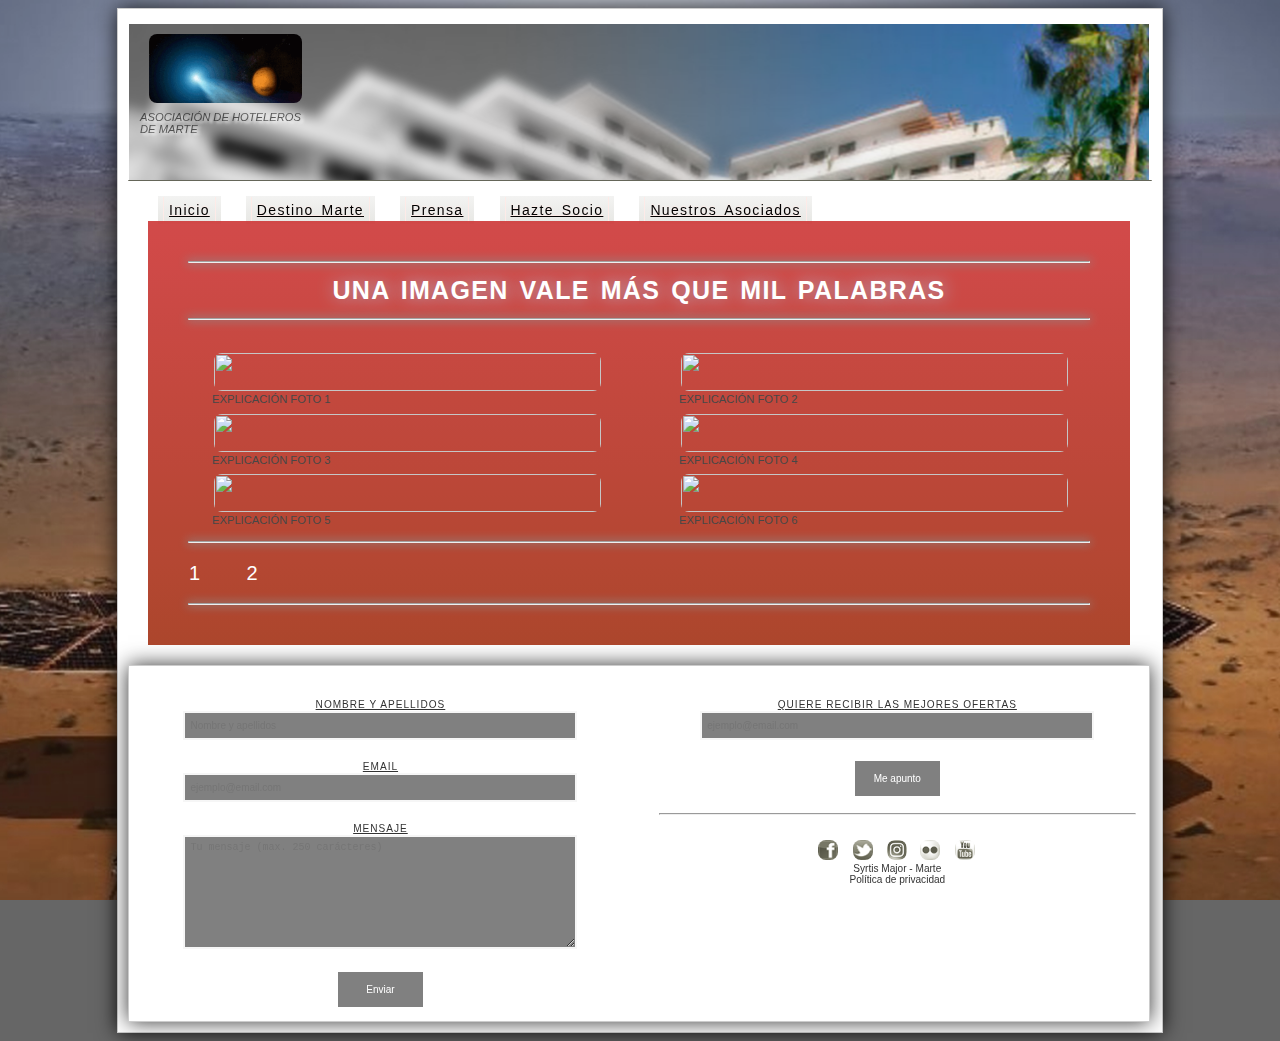
==== destino.html @ 641e2224 "Add files via upload" ====
<!doctype html>
<html lang="es">
<head>
	<meta http-equiv="Content-Type" content="text/html; charset=UTF-8">
	
	<title>ASOCIACIÓN DE HOTELEROS DE MARTE</title>
	<meta name="description" content="Trabajo I - Curso de Desarrollo de Aplicaciones Web Dinámicas - UNED 2019"/>
	
	<link rel="icon" type="image/png" href="images/favicon.ico"/>
	<meta name="viewport" content="width=device-width, initial-scale=1.0">
	
	<link rel="stylesheet" type="text/css" href="estilos.css">
	<meta name="robots" content="noindex,nofollow" />



<!--PARA ROTAR LAS IMÁGENES DE FONDO-->
	<script type="text/javascript" src="./js/jquery-1.6.1.min.js"></script>
	<script type="text/javascript" src="./js/vegas/jquery.vegas.js"></script>
	<link rel="stylesheet" type="text/css" href="./js/vegas/jquery.vegas.css">
	<script type="text/javascript">
	<!--
	$.vegas('slideshow', {
	  backgrounds:[
		{ src:'./images/bg1.jpg', fade:1000 },
		{ src:'./images/bg2.jpg', fade:1000 },
		{ src:'./images/bg4.jpg', fade:1000 },
		{ src:'./images/bg3.jpg', fade:1000 }
	  ]
	})('overlay', {
	  src:'/vegas/overlays/11.png'
	});
	-->
	</script>

	<!--[if lt IE 9]>
	<script src="http://html5shiv.googlecode.com/svn/trunk/html5.js"></script><br>
<![endif]-->

</head>

<body>
<div id="capa_contenedora">

		<header id="cabecera">
				<section id="logo">
					<a href="index.html">
					<img src="images/logo.gif" alt="logo" style="width:30%; height:30%; margin:5px; padding=5px;"/>
					</a>
					<br>
					<em>ASOCIACIÓN DE HOTELEROS</em>
					<br>
					<em>DE MARTE</em>
				</section>
		</header>
		
		<nav id='cssmenu'>
		<ul>
		   <li><a href="index.html">Inicio</a></li>
			<li><a href="destino.html">Destino Marte</a></li>
			<li><a href="prensa.html">Prensa</a></li>
			<li><a href="socio.html">Hazte Socio</a></li>
			<li><a href="asociados.html">Nuestros Asociados</a></li>
		</ul>
		</nav>
		

		 <main id="central">
		 <div id="central" class="container-main">
			<hr>
			<h1>UNA IMAGEN VALE MÁS QUE MIL PALABRAS</h1>
			<hr>
			
			<section class="row">
					<figure class="column"><img src="images/multimedia/photo_00.JPG" style="width:100%; height:100%; margin:2px; padding=2px;"><figcaption>EXPLICACIÓN FOTO 1</figcaption></figure>
					<figure class="column"><img src="images/multimedia/photo_01.JPG" style="width:100%; height:100%; margin:2px; padding=2px;"><figcaption>EXPLICACIÓN FOTO 2</figcaption></figure>
					<figure class="column"><img src="images/multimedia/photo_02.JPG" style="width:100%; height:100%; margin:2px; padding=2px;"><figcaption>EXPLICACIÓN FOTO 3</figcaption></figure>
					<figure class="column"><img src="images/multimedia/photo_03.JPG" style="width:100%; height:100%; margin:2px; padding=2px;"><figcaption>EXPLICACIÓN FOTO 4</figcaption></figure>
					<figure class="column"><img src="images/multimedia/photo_04.JPG" style="width:100%; height:100%; margin:2px; padding=2px;"><figcaption>EXPLICACIÓN FOTO 5</figcaption></figure>
					<figure class="column"><img src="images/multimedia/photo_05.JPG" style="width:100%; height:100%; margin:2px; padding=2px;"><figcaption>EXPLICACIÓN FOTO 6</figcaption></figure>
			
			</section>
			<hr>
			<div class="pagination">
			  <a href="destino.html">1</a>
			  <a href="destino1.html">2</a>
			</div>
			<hr>
		</div>	
     	</main>



		<footer id="pie">
		<div class="flexbox-container">
			<div>
				<form action="#" method="post">
				   <label for="nombre">NOMBRE Y APELLIDOS</label>
				   <input id="nombre" name="nombre" placeholder="Nombre y apellidos" required>
				   <label for="email">EMAIL</label>
				   <input id="email" name="email" type="email" placeholder="ejemplo@email.com" required>
				   <label for="mensaje">MENSAJE</label>
				   <textarea id="mensaje" name="mensaje" placeholder="Tu mensaje (max. 250 carácteres)" maxlength="250" required></textarea>
				   <br>
				   <input id="submit" name="submit" type="submit" value="Enviar">
				</form>
			</div>
			<div>
				<form>
				   <label for="sus">QUIERE RECIBIR LAS MEJORES OFERTAS</label>
				   <input id="email" name="email" type="email" placeholder="ejemplo@email.com" required>
				   <br>
				   <input id="submit" name="submit" type="submit" value="Me apunto">
				</form>
					<br>
					<hr>
					<br>
				
				<section>
					<p>
						<a href="https://www.facebook.com" target="_blank" style="width:20px; height:20px; margin:6px 2px 6px 0px; "><img src="images/facebook.png" width="20" height="20" alt="facebook"></a>
						<a href="https://twitter.com" target="_blank" style="width:20px; height:20px; margin:6px 2px 6px 0px;"><img src="images/twitter.png" width="20" height="20" alt="twitter"></a>
						<a href="https://www.instagram.com" target="_blank" style="width:20px; height:20px; margin:6px 0 6px 0;"><img src="images/instagram.png" width="20" height="20" alt="instagram"></a>
						<a href="https://www.flickr.com" target="_blank" style="width:20px; height:20px; margin:6px 2px 6px 0;"><img src="images/flickr.png" width="20" height="20" alt="flickr"></a>
						<a href="https://www.youtube.com" target="_blank" style="width:20px; height:20px; margin:6px 2px 6px 0;;"><img src="images/youtube.png" width="20" height="20" alt="youtube"></a>
						<br>
						Syrtis Major - Marte
						<br>
						Política de privacidad
					</p>
				</section>
			</div>
			</div>
		</footer>

</div>
</body>
</html>
---- estilos.css ----
/****************PARTE PRIMERA****************//**************ESTILOS FULL PAGE**************//*****************************************//*GESTILOS ENERALES FORMULARIO + IMÁGENES*/img{	border-radius: 8px;}label{    display:block;    margin-top:20px;    letter-spacing:1px;	Text-decoration: underline;}form{    margin:0 auto;    width:100%;}input, textarea {	width:380px;	height:15px;	background:#808080;	border:2px solid #f6f6f6;	padding:5px;	margin:1px;	font-size:10px;	color:#ffffff;}textarea{	height:100px;}#submit{    width:85px;    height:35px;    border:none;    margin-top:20px;    cursor:pointer;}/*************//*PARA HEADER*/#cabecera{	margin-top: 5px;	margin-left: 1px;	width: 99%;	height: 150px;	padding: 3px;	color: #666666;	clear: both;	text-align: left;	background-image:url("images/cabecera.png");}#cabecera #logo{    float: left;	margin: 2px;}#cabecera #logo em{    color: rgba(0,0,0,.6);	text-shadow: 3px 2px 3px rgba(255,255,255,.9);	margin-top: 5px;	margin-left: 3px;	width: 100%;	height: 150px;	padding: 3px;	font-size: 100%;}#cssmenu{  width: 100%;  border-top: 1px solid #656659;  -webkit-border-radius: 3px;  -moz-border-radius: 3px;  border-radius: 1px;}#cssmenu ul, li, a{  margin: 5px;  padding: 5px;  border: 1;  list-style: none;  font-weight: normal;  line-height: 2;  font-size: 14px;  position: relative;}#cssmenu a{  line-height: 0.5;}#cssmenu a:active{  background-color: green;}#cssmenu > ul > li{  background: #f3f3f2;  background: -moz-linear-gradient(#f3f3f2 0%, #e7e7e4 100%);  background: -webkit-gradient(linear, left top, left bottom, color-stop(0%, #f3f3f2), color-stop(100%, #e7e7e4));  background: -webkit-linear-gradient(#f3f3f2 0%, #e7e7e4 100%);  background: linear-gradient(#f3f3f2 0%, #e7e7e4 100%);  float: left;  padding: 0px;  margin-left: 2%}#cssmenu > ul > li:hover{  background: #e84323;  background: -moz-linear-gradient(#e84323 0%, #c33115 100%);  background: -webkit-gradient(linear, left top, left bottom, color-stop(0%, #e84323), color-stop(100%, #c33115));  background: -webkit-linear-gradient(#e84323 0%, #c33115 100%);  background: linear-gradient(#e84323 0%, #c33115 100%);}#cssmenu > ul > li > a{  font-size: 14px;  display: inline;  color: black;  border: 1px solid #fdebe8;  border-top: none;  text-shadow: 0 -1px 1px #fdebe8;}#cssmenu > ul > li > a:hover{  text-decoration: none;}#cssmenu > ul > li > a:active{  background-color: green;}/********************************//*PARA BODY - CONTENEDOR GENERAL*/body{	background-color: #666666;	font-family: Arial, Helvetica, sans-serif;	font-size: 70%;	color: #333333;	opacity: 1;}#capa_contenedora{	margin: auto;	width: 1024px;	padding: 10px;	text-align: CENTER;	background-color: #FFFFFF;	border: 1px #CCCCCC solid;	-moz-box-shadow: 0px 0px 20px rgba(0, 0, 0, 0.8);	-o-box-shadow: 0px 0px 20px rgba(0, 0, 0, 0.8);	-webkit-box-shadow: 0px 0px 20px rgba(0, 0, 0, 0.8);	box-shadow: 0px 0px 20px rgba(0, 0, 0, 0.8);}#central{	padding: 15px;	width: 100%;	height: 100%	clear: both;}#central .container-main{	width: 92%;		margin: 5px;	padding: 20px;	Text-align: justify;	background: #CE3737;	background: -moz-linear-gradient(top, #CE3737 0%, #A43216 100%, #C54A1B 100%);	background: -webkit-linear-gradient(top, #CE3737 0%, #A43216 100%, #C54A1B 100%);	background: linear-gradient(to bottom, #CE3737 0%, #A43216 100%, #C54A1B 100%);	opacity: .9;}#central .container-main h1{	text-shadow:1px 0px 17px rgba(169,175,201,1);	font-weight:bold;	text-transform:uppercase;	color:#fff;	letter-spacing:1pt;	word-spacing:2pt;	font-size:25px;	text-align:center;	font-family:arial, helvetica, sans-serif;	line-height: 15px;}#central .container-main p{	text-indent: 50px;	color:#fff;	letter-spacing:1pt;	word-spacing:2pt;	font-size:25px;	text-align:justify;	font-family:arial, helvetica, sans-serif;	line-height:1;}#central .container-main p::first-letter{	font-size: 150%;	color: inherit;	weight: bold;}#central .container-main hr{	margin: 20px;		border: 1;	height: 0; /* Firefox... */	box-shadow: 0 0 10px 1px grey;	color: white;}/*************//*PARA FOOTER*/#pie{	margin-top: 0px;	width: 99%;	height: 100%;	padding: 3px;	float: none;	clear: both;	font-size: 90%;	background-color: #FFFFFF;	border: 1px #CCCCCC solid;	-moz-box-shadow: 0px 0px 20px rgba(0, 0, 0, 0.8);	-o-box-shadow: 0px 0px 20px rgba(0, 0, 0, 0.8);	-webkit-box-shadow: 0px 0px 20px rgba(0, 0, 0, 0.8);	box-shadow: 0px 0px 20px rgba(0, 0, 0, 0.8);}	#pie p{	margin-top: 9px;	padding: 0px;}#pie a{	text-decoration: none;	color: #999999;}#pie a:hover{	text-decoration: underline;	color: #666666;}.flexbox-container{        display: -ms-flex;        display: -webkit-flex;        display: flex;}.flexbox-container > div{        width: 50%;        padding: 10px;}.flexbox-container > div:first-child{        margin-right: 20px;}/*********************************************************//*ESTILOS ESPECÍFICOS DE OTRAS PÁGINAS MENOS LA PRINCIPAL*//*1) HAZTE SOCIO - FINALMENTE LO HE QUITADO.boton {	width: 150px;	border: 1px solid #EE1C2B;	background-color: #EE1C2B;	-o-border-radius: 10px;	-moz-border-radius: 10px;	-webkit-border-radius: 10px;	border-radius: 10px;	color: #FFFFFF;	padding: 3px;}.boton2 {	border: 1px solid #EE1C2B;	background-color: #EE1C2B;	color: #FFFFFF;	padding: 3px;}*//*2) PARA NOTICIAS*//*EN LA PÁGINA DE NOTICIAS SE MODIFICA EL CONTAINER PRINCIPAL DE MAIN*//*********************************************************************/#central .container-mainnews{	width: 92%;		margin: 5px;	padding: 20px;	Text-align: justify;	background: #e6e6e6;	background: -moz-linear-gradient(top, #e6e6e6 0%, #d9d9d9 100%, #d9d9d9 100%);	background: -webkit-linear-gradient(top, #e6e6e6 0%, #d9d9d9 100%, #d9d9d9 100%);	background: linear-gradient(to bottom, #e6e6e6 0%, #d9d9d9 100%, #d9d9d9 100%);	opacity: .9;}#central .container-mainnews h1{	text-shadow:1px 0px 17px rgba(169,175,201,1);	font-weight:bold;	text-transform:uppercase;	color: red;	letter-spacing:1pt;	word-spacing:2pt;	font-size:25px;	text-align:center;	font-family:arial, helvetica, sans-serif;	line-height: 15px;}#central .container-mainnews p{	text-indent: 50px;	color:black;	letter-spacing:1pt;	word-spacing:2pt;	font-size:25px;	text-align:justify;	font-family:arial, helvetica, sans-serif;	line-height:1;}#central .container-mainnews p::first-letter{	font-size: 150%;	color: inherit;	weight: bold;}#central .container-mainnews hr{	margin: 20px;		border: 1;	height: 0; /* Firefox... */	box-shadow: 0 0 10px 1px grey;	color: white;}.container{	position: relative;	width: 100%;	text-align: center;}.overlay{	position: absolute;	bottom: 0;	left: 0;	right: 0;	background-color: #ddefdc;	overflow: hidden;	width: 0;	height: 100%;	transition: .5s ease;}.container:hover .overlay{	width: 100%;}.text {	white-space: nowrap; 	color: white;	font-size: 1.2em;	position: absolute;	overflow: hidden;	top: 50%;	left: 50%;	transform: translate(-50%, -50%);	-ms-transform: translate(-50%, -50%);}		.container caption, a{	text-indent: 50px;	color:black;	letter-spacing:1pt;	word-spacing:2pt;	font-size:20px;	text-align:justify;	font-family:arial, helvetica, sans-serif;	line-height:1;}/*3) PARA PÁGINA DESTINO - FOTOS FLEXBOX Y PAGINACIÓN*//*****************************************************/.row{	display: flex;	flex-wrap: wrap;	padding: 0 4px;}.column{	flex: 30%;}.pagination{  display: inline-block;}.pagination a{  color: white;  padding: 8px 16px;  text-decoration: none;  transition: background-color .3s;}.pagination a:hover{	background-color: #ddd;	border-radius: 5px;}/*4) PARA PÁGINA ASOCIADOS - FOTOS FLEXBOX + P + A****//*****************************************************/.bordered{		border-radius: 20px 20px 20px 20px;		-moz-border-radius: 20px 20px 20px 20px;		-webkit-border-radius: 20px 20px 20px 20px;		border: 7px solid #ffffff;		margin: 20px;				-webkit-box-shadow:0px 0px 31px 8px #f2e9e9 ;		-moz-box-shadow:0px 0px 31px 8px #f2e9e9 ;		box-shadow:0px 0px 31px 8px #f2e9e9 ;		-webkit-animation:bounce-in 1s ease 0s 1 normal;		-moz-animation:bounce-in 1s ease 0s 1 normal;		-ms-animation:bounce-in 1s ease 0s 1 normal;		animation:bounce-in 1s ease 0s 1 normal;}#central .bordered p{	text-indent: 0px;	color:white;	font-size:0.9em;	text-align:center;	font-family:arial, helvetica, sans-serif;	line-height:1;}#central .bordered a{  color: white;  font-size:0.9em;  text-decoration: none;  transition: background-color .3s;}#central .bordered a:hover{	background-color: blue;}@-webkit-keyframes bounce-in{		0%{ opacity: 0; -webkit-transform: scale(.3); transform: scale(.3); }		50%{ opacity: 1; -webkit-transform: scale(1.0); transform: scale(1.0); }		70%{ -webkit-transform: scale(0.9); transform: scale(0.9); }		100%{ -webkit-transform: scale(1); transform: scale(1); }}@keyframes bounce-in {		0%{ opacity: 0; transform: scale(.3); }		50%{ opacity: 1; transform: scale(1.0); }		70%{ transform: scale(0.9); }		100%{ transform: scale(1); }}/*||||||||||||||||||||||||||||||||||||||||||||||||||||||||||||||||*//*|||||||||||||||||||||FIN FULL PAGE STYLE||||||||||||||||||||||||*//*||||||||||||||||||||||||||||||||||||||||||||||||||||||||||||||||*//*********************************************************************************************//************************************ESTILO PARA TABLETA 768**********************************//*********************************************************************************************/@media only screen and (max-width: 768px){		#capa_contenedora		{			margin: 5px;			width: 80%;			padding: 1px;		}				#cabecera		{			margin-bottom:70px;			width: 90%;			height: 150px;			padding: 3px;			color: #666666;			clear: both;			text-align: left;			background-image:url("images/cabecera.png");		}				#pie		{			margin: 5px;			width: 95%;			height: 350px;		}			#pie p		{			padding-left: 10px;		}		.flexbox-container > div		{				width: 45%;				padding: 5px;		}		.flexbox-container > div:first-child		{				margin-right: 5px;		}				input, textarea		{			width:150px;		}		 		#central		{			padding: 15px;			width: 100%;			clear: both;		}		#central .container-main		{			width: 80%;			}		#central .container-main h1		{			line-height: 90px;		}		#central .container-mainnews		{			width: 80%;						}				}/******************************************************************************************************************//****************************ESTILO SOLO TEXTO 480PX PARA MOVIL Y LECTURA FÁCIL TIPO TEXTO*************************//******************************************************************************************************************/@media only screen and (max-width: 480px){		#capa_contenedora		{			width: 400px;		}				#cabecera		{			Display: none;		}				#central		{			padding: 15px;			width: 100%;			clear: both;		}		#central .container-main		{			width: 80%;				margin: 5px;			padding: 5px;			Text-align: justify;			background: #FFFFFF;			background: -moz-linear-gradient(top, #FFFFFF 0%, #FFFFFF 100%, #FFFFFF 100%);			background: -webkit-linear-gradient(top, #FFFFFF 0%, #FFFFFF 100%, #FFFFFF 100%);			background: linear-gradient(to bottom, #FFFFFF 0%, #FFFFFF 100%, #FFFFFF 100%);			opacity: .9;		}		#central .container-main h1		{			text-shadow:1px 0px 17px rgba(169,175,201,1);			font-weight:bold;			text-transform:uppercase;			color: black;			letter-spacing:1pt;			word-spacing:2pt;			font-size:25px;			text-align:center;			font-family:arial, helvetica, sans-serif;			line-height: 30px;		}		#central .container-main p		{			text-indent: 50px;			color:black;			letter-spacing:1pt;			word-spacing:2pt;			font-size:25px;			text-align:justify;			font-family:arial, helvetica, sans-serif;			line-height:1;		}		#pie		{			width: 95%;			font-size: 90%;		}			.flexbox-container		{				display: -ms-flex;				display: -webkit-flex;				display: flex;		}		.flexbox-container > div		{				width: 60%;				padding: 5px;		}		.flexbox-container > div:first-child		{				margin-right: 90px;		}				#central .container-mainnews		{			width: 80%;				margin: 5px;			padding: 20px;			Text-align: justify;			background: #e6e6e6;			background: -moz-linear-gradient(top, #e6e6e6 0%, #d9d9d9 100%, #d9d9d9 100%);			background: -webkit-linear-gradient(top, #e6e6e6 0%, #d9d9d9 100%, #d9d9d9 100%);			background: linear-gradient(to bottom, #e6e6e6 0%, #d9d9d9 100%, #d9d9d9 100%);			opacity: .9;		}				.pagination a		{		  color: red;		}     	input, textarea		{			width:80%;			height:15px;			background:#808080;			border:2px solid #f6f6f6;			padding:5px;			margin:1px;			font-size:10px;			color:#ffffff;		}				.bordered		{				border: none;		}		#central .bordered p		{			text-indent: 0px;			color:black;			font-size:80%;			text-align:center;			font-family:arial, helvetica, sans-serif;			line-height:2;		}		#central .bordered a		{		  color: black;		  font-size:80%;		  text-decoration: none;		  transition: background-color .3s;		}		#central .bordered a:hover		{			background-color: blue;		}		@-webkit-keyframes bounce-in		{				100%{ opacity: 1; -webkit-transform: scale(1.0); transform: scale(1.0); }		}		@keyframes bounce-in {				100%{ opacity: 1; transform: scale(1.0); }		}		}
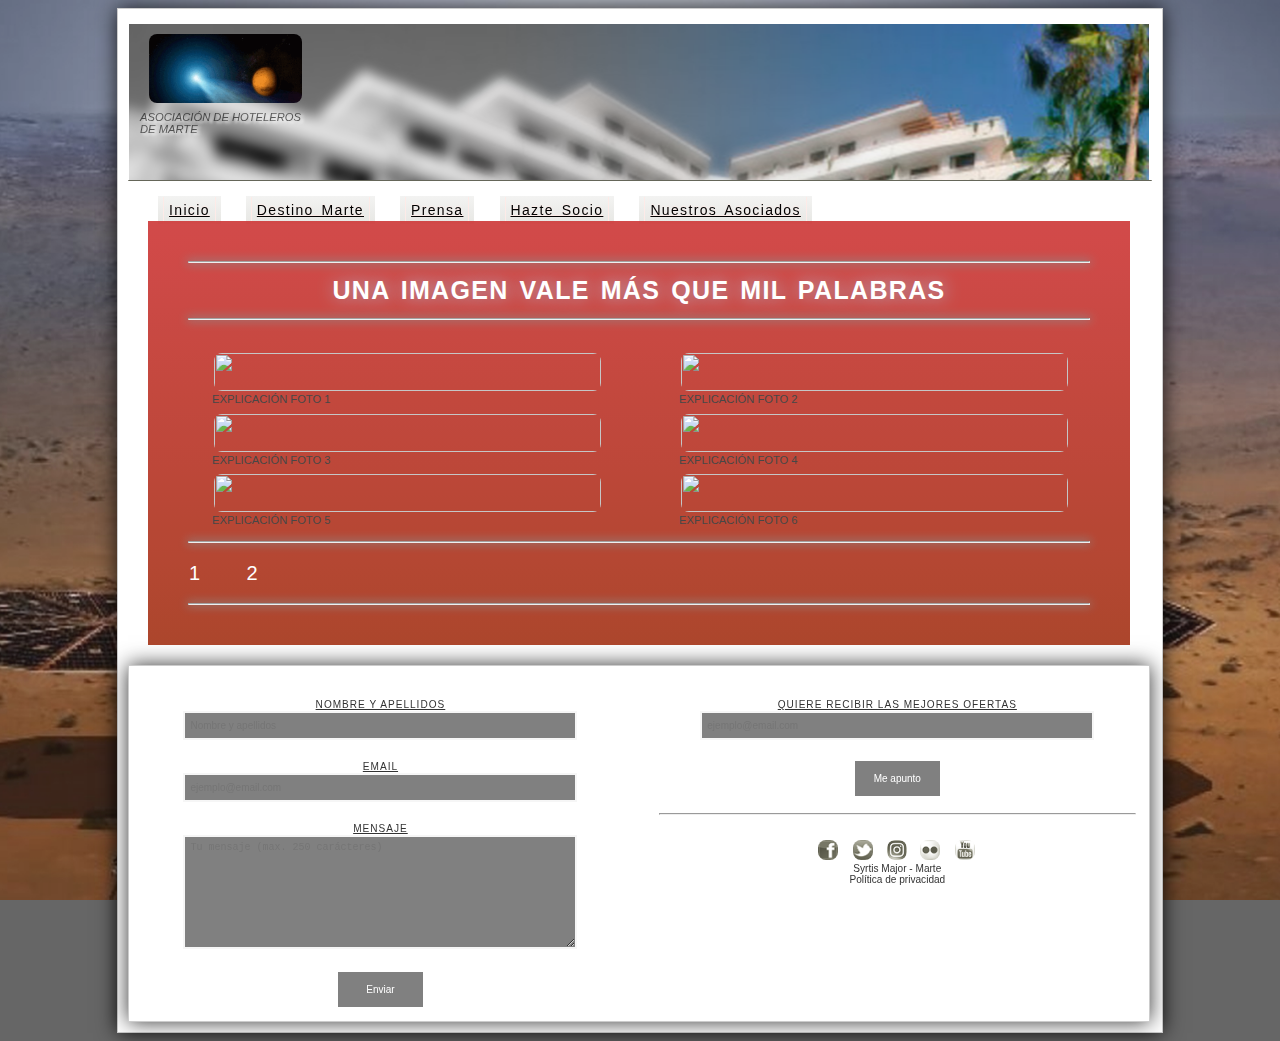
==== commit aa6fe458: "Update destino.html" ====
--- a/destino.html
+++ b/destino.html
@@ -72,12 +72,12 @@
 			<hr>
 			
 			<section class="row">
-					<figure class="column"><img src="images/multimedia/photo_00.JPG" style="width:100%; height:100%; margin:2px; padding=2px;"><figcaption>EXPLICACIÓN FOTO 1</figcaption></figure>
-					<figure class="column"><img src="images/multimedia/photo_01.JPG" style="width:100%; height:100%; margin:2px; padding=2px;"><figcaption>EXPLICACIÓN FOTO 2</figcaption></figure>
-					<figure class="column"><img src="images/multimedia/photo_02.JPG" style="width:100%; height:100%; margin:2px; padding=2px;"><figcaption>EXPLICACIÓN FOTO 3</figcaption></figure>
-					<figure class="column"><img src="images/multimedia/photo_03.JPG" style="width:100%; height:100%; margin:2px; padding=2px;"><figcaption>EXPLICACIÓN FOTO 4</figcaption></figure>
-					<figure class="column"><img src="images/multimedia/photo_04.JPG" style="width:100%; height:100%; margin:2px; padding=2px;"><figcaption>EXPLICACIÓN FOTO 5</figcaption></figure>
-					<figure class="column"><img src="images/multimedia/photo_05.JPG" style="width:100%; height:100%; margin:2px; padding=2px;"><figcaption>EXPLICACIÓN FOTO 6</figcaption></figure>
+					<figure class="column"><img src="/images/multimedia/photo_00.JPG" style="width:100%; height:100%; margin:2px; padding=2px;"><figcaption>EXPLICACIÓN FOTO 1</figcaption></figure>
+					<figure class="column"><img src="/images/multimedia/photo_01.JPG" style="width:100%; height:100%; margin:2px; padding=2px;"><figcaption>EXPLICACIÓN FOTO 2</figcaption></figure>
+					<figure class="column"><img src="/images/multimedia/photo_02.JPG" style="width:100%; height:100%; margin:2px; padding=2px;"><figcaption>EXPLICACIÓN FOTO 3</figcaption></figure>
+					<figure class="column"><img src="/images/multimedia/photo_03.JPG" style="width:100%; height:100%; margin:2px; padding=2px;"><figcaption>EXPLICACIÓN FOTO 4</figcaption></figure>
+					<figure class="column"><img src="/images/multimedia/photo_04.JPG" style="width:100%; height:100%; margin:2px; padding=2px;"><figcaption>EXPLICACIÓN FOTO 5</figcaption></figure>
+					<figure class="column"><img src="/images/multimedia/photo_05.JPG" style="width:100%; height:100%; margin:2px; padding=2px;"><figcaption>EXPLICACIÓN FOTO 6</figcaption></figure>
 			
 			</section>
 			<hr>
@@ -135,4 +135,4 @@
 
 </div>
 </body>
-</html>+</html>
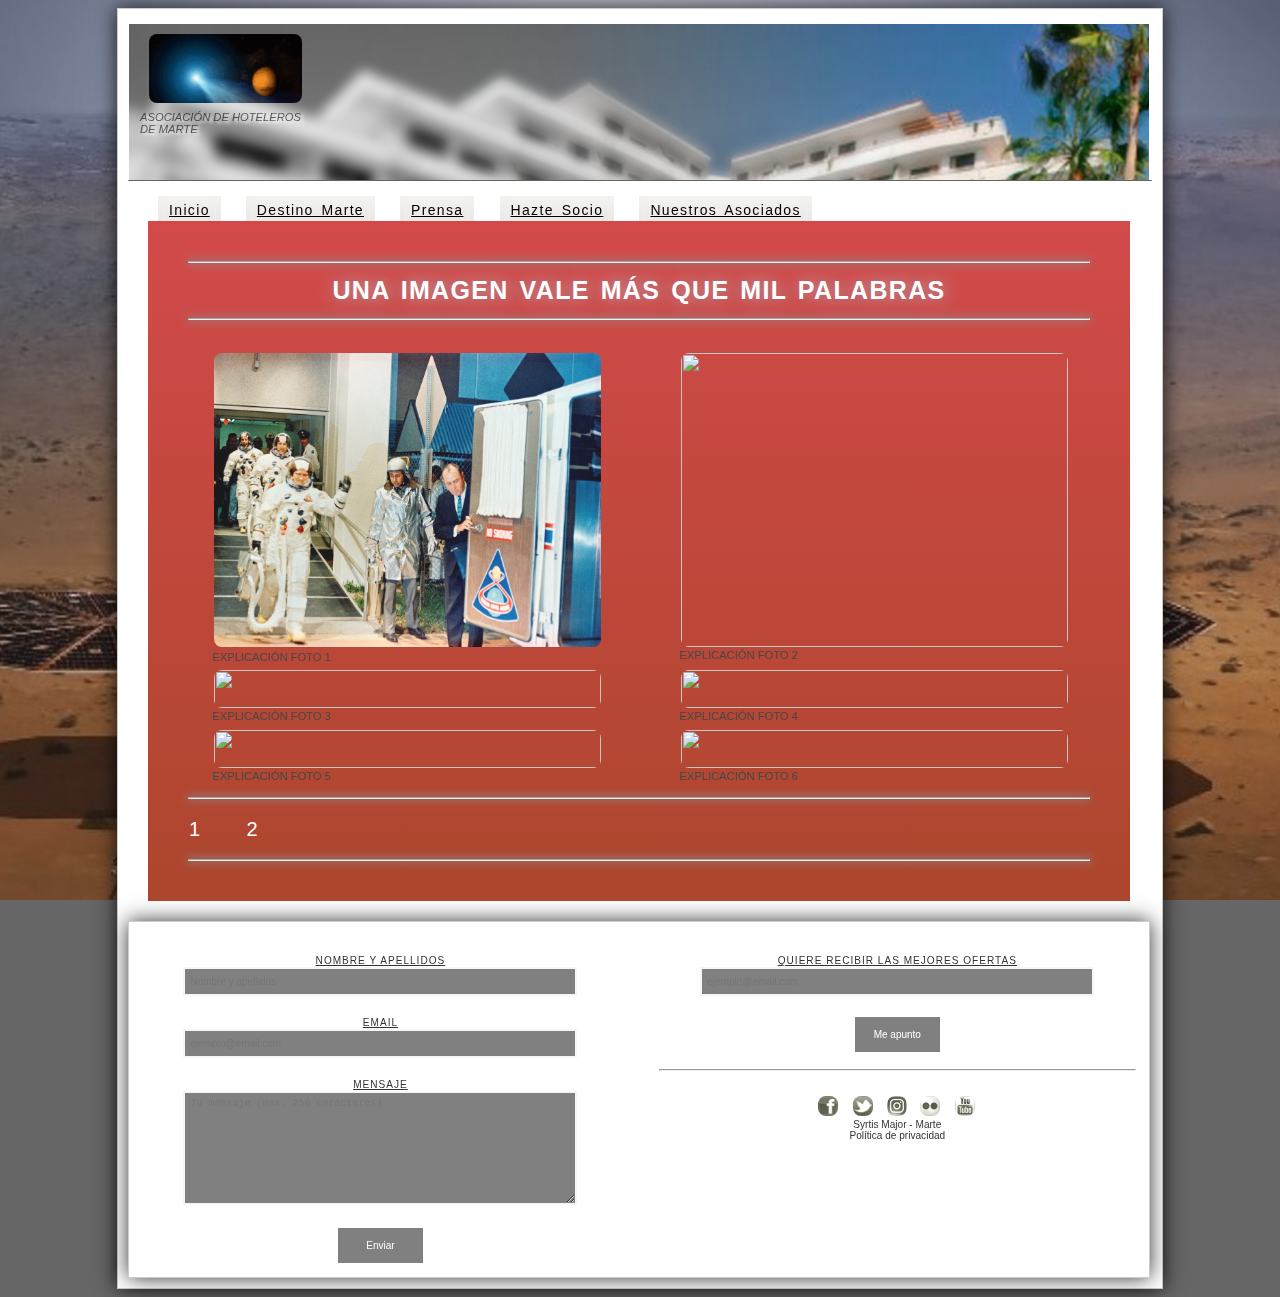
==== commit 6267c148: "Update destino.html" ====
--- a/destino.html
+++ b/destino.html
@@ -72,7 +72,7 @@
 			<hr>
 			
 			<section class="row">
-					<figure class="column"><img src="/images/multimedia/photo_00.JPG" style="width:100%; height:100%; margin:2px; padding=2px;"><figcaption>EXPLICACIÓN FOTO 1</figcaption></figure>
+					<figure class="column"><img src="/images/multimedia/photo_00.jpg" style="width:100%; height:100%; margin:2px; padding=2px;"><figcaption>EXPLICACIÓN FOTO 1</figcaption></figure>
 					<figure class="column"><img src="/images/multimedia/photo_01.JPG" style="width:100%; height:100%; margin:2px; padding=2px;"><figcaption>EXPLICACIÓN FOTO 2</figcaption></figure>
 					<figure class="column"><img src="/images/multimedia/photo_02.JPG" style="width:100%; height:100%; margin:2px; padding=2px;"><figcaption>EXPLICACIÓN FOTO 3</figcaption></figure>
 					<figure class="column"><img src="/images/multimedia/photo_03.JPG" style="width:100%; height:100%; margin:2px; padding=2px;"><figcaption>EXPLICACIÓN FOTO 4</figcaption></figure>
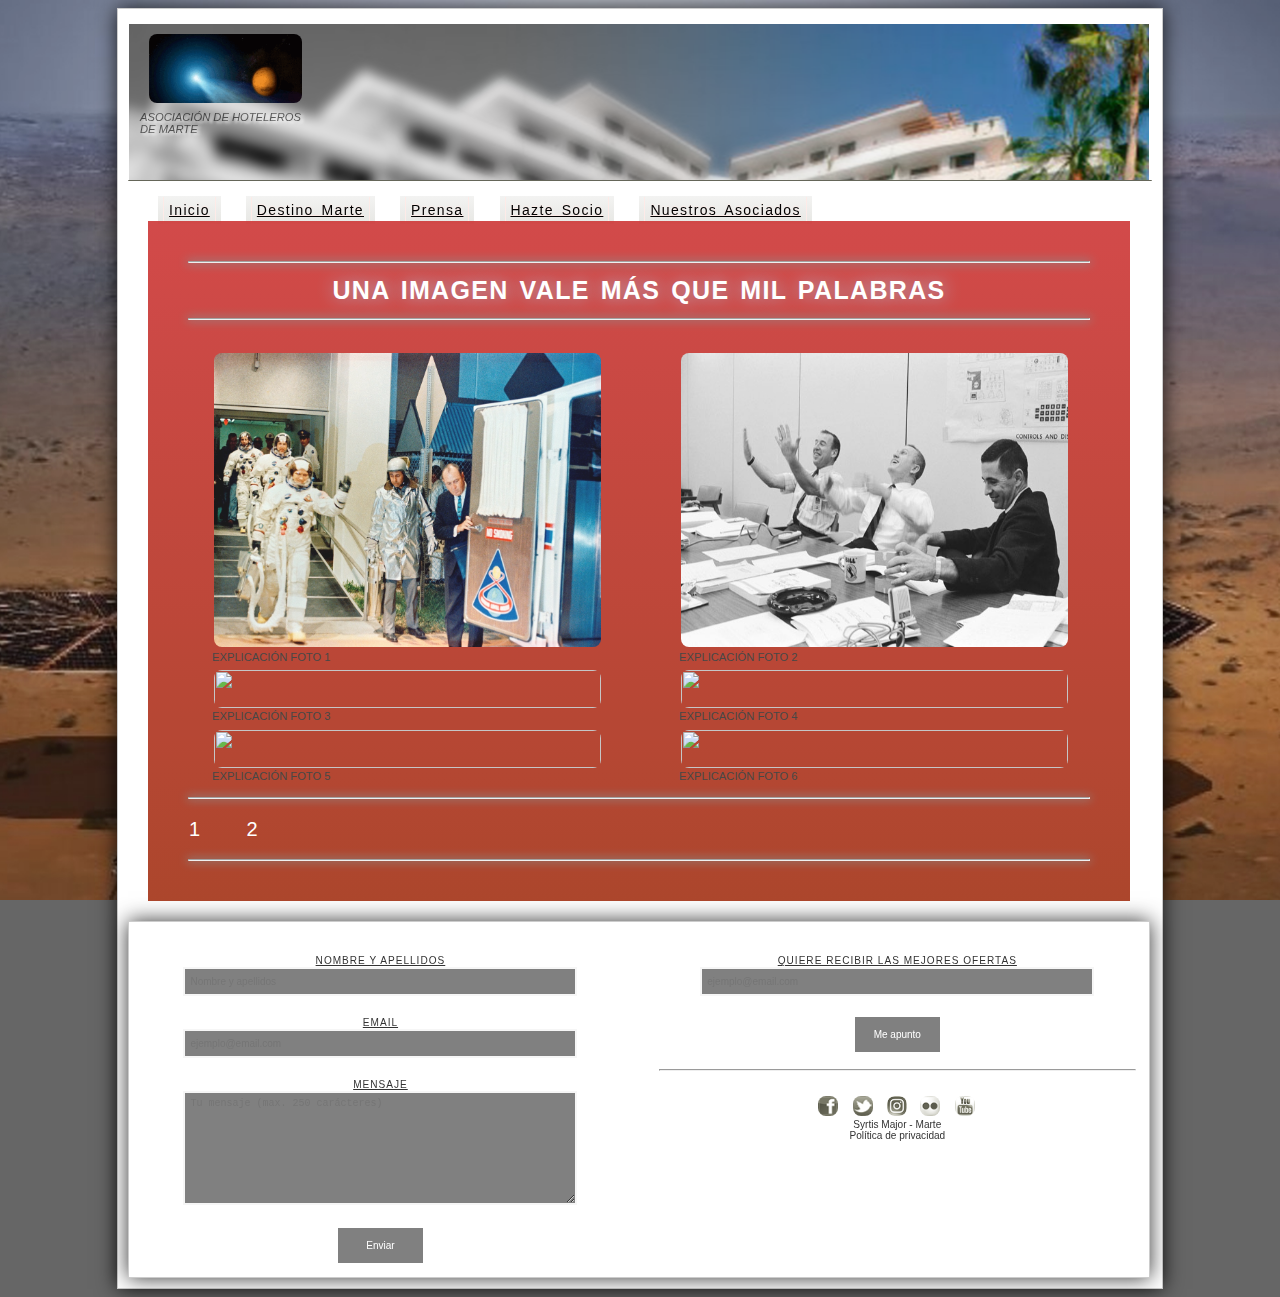
==== commit fa79a84b: "Update destino.html" ====
--- a/destino.html
+++ b/destino.html
@@ -73,7 +73,7 @@
 			
 			<section class="row">
 					<figure class="column"><img src="/images/multimedia/photo_00.jpg" style="width:100%; height:100%; margin:2px; padding=2px;"><figcaption>EXPLICACIÓN FOTO 1</figcaption></figure>
-					<figure class="column"><img src="/images/multimedia/photo_01.JPG" style="width:100%; height:100%; margin:2px; padding=2px;"><figcaption>EXPLICACIÓN FOTO 2</figcaption></figure>
+					<figure class="column"><img src="/images/multimedia/photo_01.jpg" style="width:100%; height:100%; margin:2px; padding=2px;"><figcaption>EXPLICACIÓN FOTO 2</figcaption></figure>
 					<figure class="column"><img src="/images/multimedia/photo_02.JPG" style="width:100%; height:100%; margin:2px; padding=2px;"><figcaption>EXPLICACIÓN FOTO 3</figcaption></figure>
 					<figure class="column"><img src="/images/multimedia/photo_03.JPG" style="width:100%; height:100%; margin:2px; padding=2px;"><figcaption>EXPLICACIÓN FOTO 4</figcaption></figure>
 					<figure class="column"><img src="/images/multimedia/photo_04.JPG" style="width:100%; height:100%; margin:2px; padding=2px;"><figcaption>EXPLICACIÓN FOTO 5</figcaption></figure>
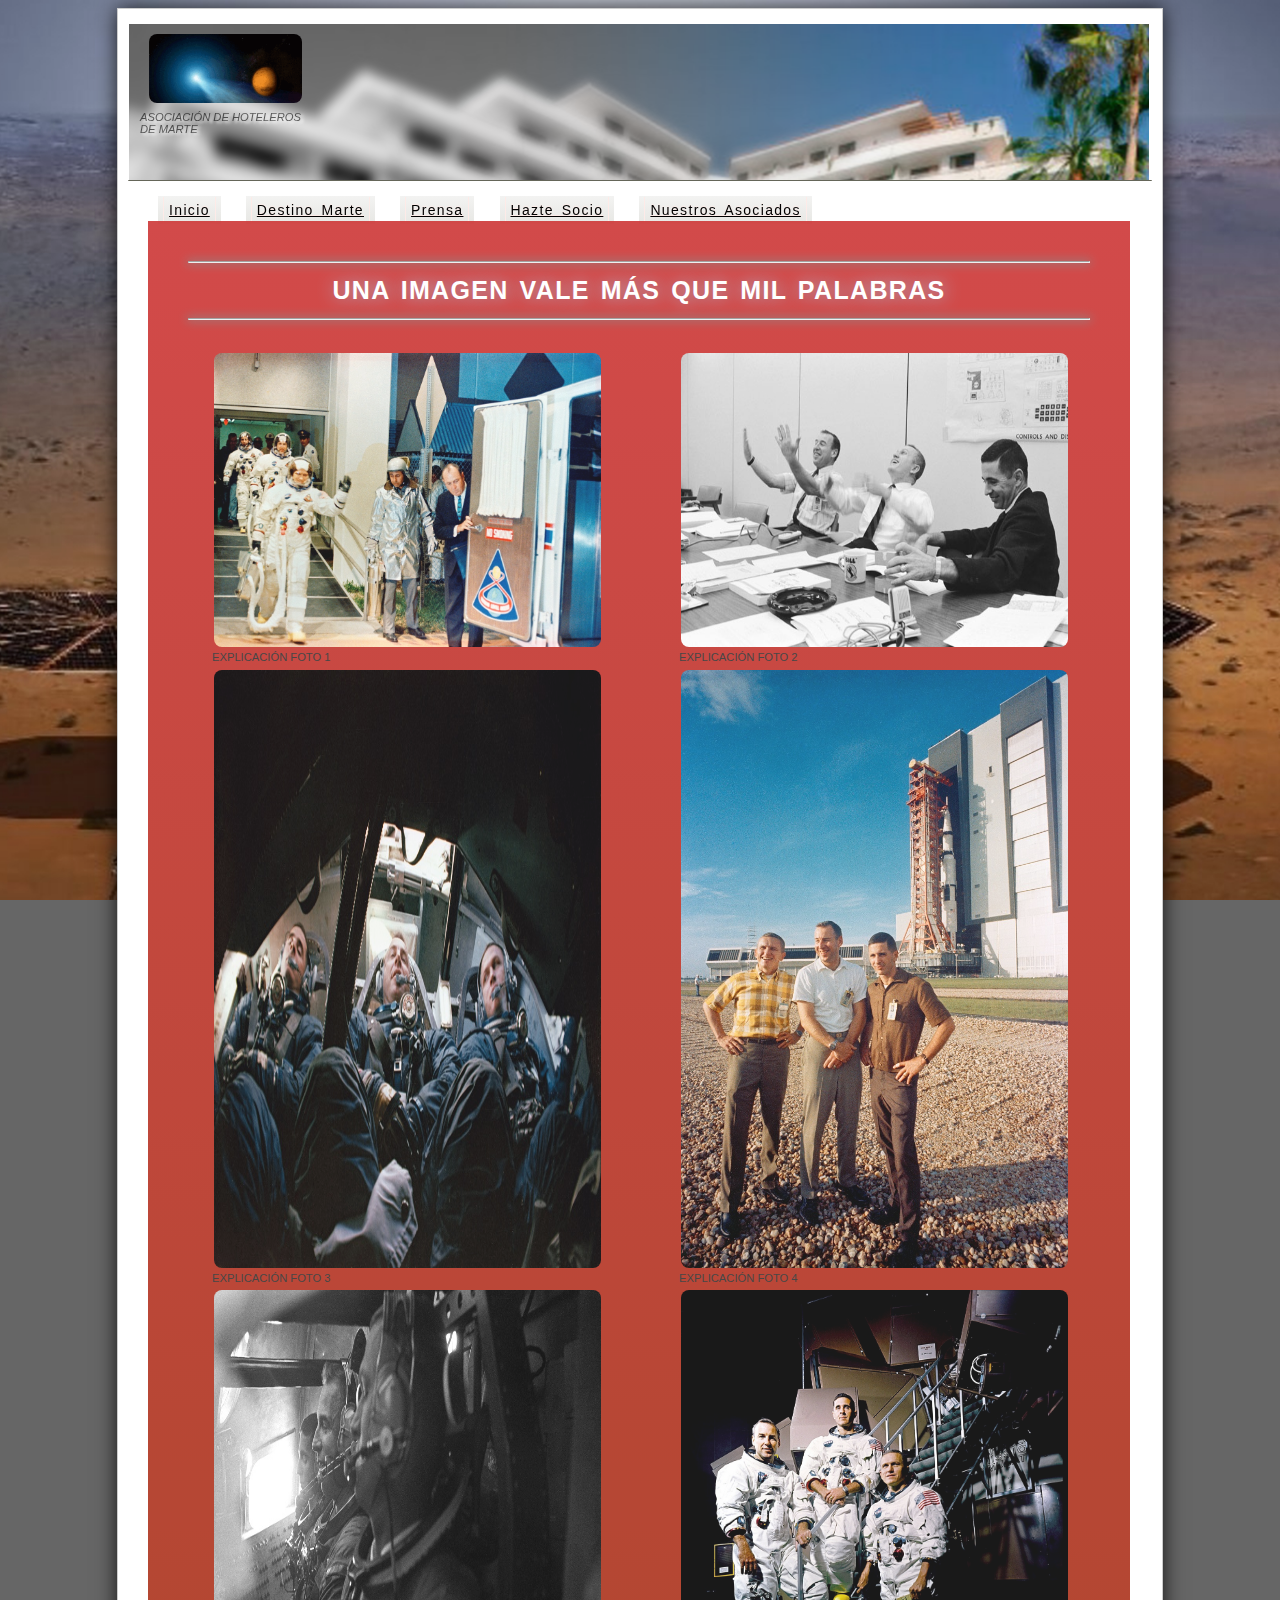
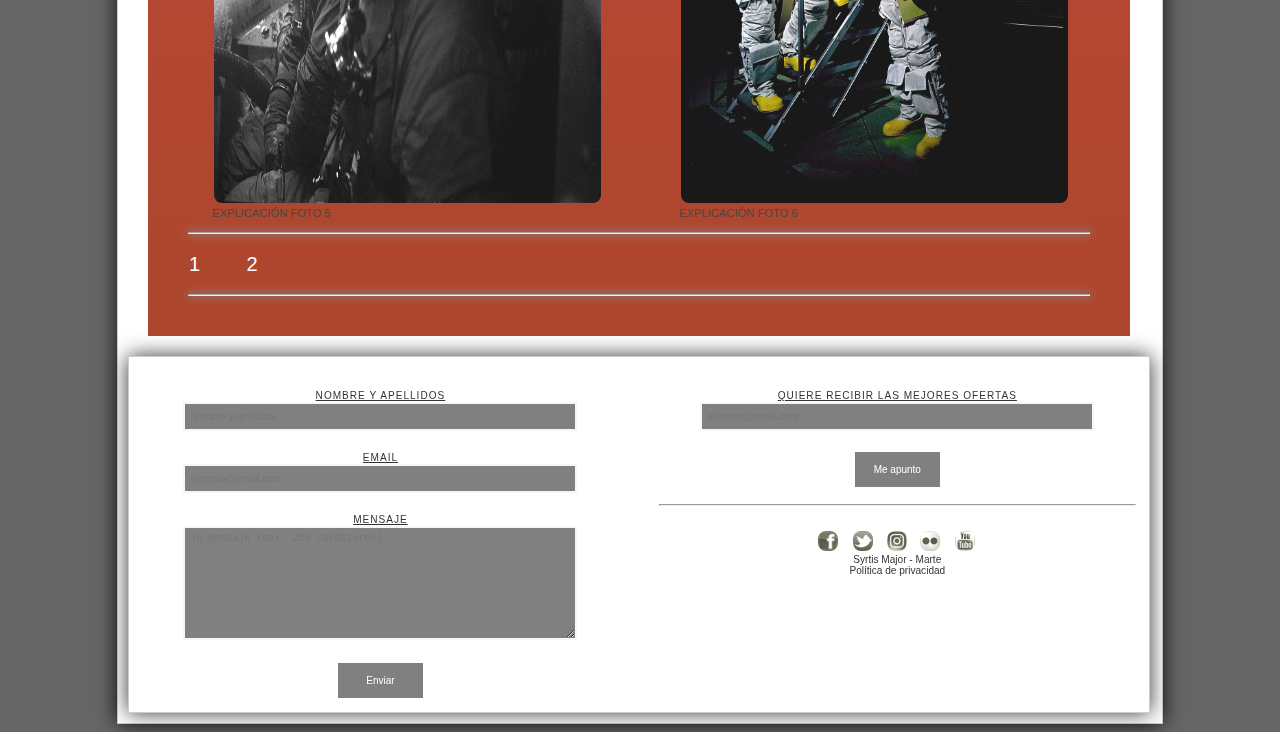
==== commit 52a45dc3: "Add files via upload" ====
--- a/destino.html
+++ b/destino.html
@@ -22,10 +22,10 @@
 	<!--
 	$.vegas('slideshow', {
 	  backgrounds:[
-		{ src:'./images/bg1.jpg', fade:1000 },
-		{ src:'./images/bg2.jpg', fade:1000 },
-		{ src:'./images/bg4.jpg', fade:1000 },
-		{ src:'./images/bg3.jpg', fade:1000 }
+		{ src:'./images/bg1.png', fade:1000 },
+		{ src:'./images/bg2.png', fade:1000 },
+		{ src:'./images/bg4.png', fade:1000 },
+		{ src:'./images/bg3.png', fade:1000 }
 	  ]
 	})('overlay', {
 	  src:'/vegas/overlays/11.png'
@@ -72,12 +72,12 @@
 			<hr>
 			
 			<section class="row">
-					<figure class="column"><img src="/images/multimedia/photo_00.jpg" style="width:100%; height:100%; margin:2px; padding=2px;"><figcaption>EXPLICACIÓN FOTO 1</figcaption></figure>
-					<figure class="column"><img src="/images/multimedia/photo_01.jpg" style="width:100%; height:100%; margin:2px; padding=2px;"><figcaption>EXPLICACIÓN FOTO 2</figcaption></figure>
-					<figure class="column"><img src="/images/multimedia/photo_02.JPG" style="width:100%; height:100%; margin:2px; padding=2px;"><figcaption>EXPLICACIÓN FOTO 3</figcaption></figure>
-					<figure class="column"><img src="/images/multimedia/photo_03.JPG" style="width:100%; height:100%; margin:2px; padding=2px;"><figcaption>EXPLICACIÓN FOTO 4</figcaption></figure>
-					<figure class="column"><img src="/images/multimedia/photo_04.JPG" style="width:100%; height:100%; margin:2px; padding=2px;"><figcaption>EXPLICACIÓN FOTO 5</figcaption></figure>
-					<figure class="column"><img src="/images/multimedia/photo_05.JPG" style="width:100%; height:100%; margin:2px; padding=2px;"><figcaption>EXPLICACIÓN FOTO 6</figcaption></figure>
+					<figure class="column"><img src="/images/multimedia/photo_00.png" style="width:100%; height:100%; margin:2px; padding=2px;"><figcaption>EXPLICACIÓN FOTO 1</figcaption></figure>
+					<figure class="column"><img src="/images/multimedia/photo_01.png" style="width:100%; height:100%; margin:2px; padding=2px;"><figcaption>EXPLICACIÓN FOTO 2</figcaption></figure>
+					<figure class="column"><img src="/images/multimedia/photo_02.png" style="width:100%; height:100%; margin:2px; padding=2px;"><figcaption>EXPLICACIÓN FOTO 3</figcaption></figure>
+					<figure class="column"><img src="/images/multimedia/photo_03.png" style="width:100%; height:100%; margin:2px; padding=2px;"><figcaption>EXPLICACIÓN FOTO 4</figcaption></figure>
+					<figure class="column"><img src="/images/multimedia/photo_04.png" style="width:100%; height:100%; margin:2px; padding=2px;"><figcaption>EXPLICACIÓN FOTO 5</figcaption></figure>
+					<figure class="column"><img src="/images/multimedia/photo_05.png" style="width:100%; height:100%; margin:2px; padding=2px;"><figcaption>EXPLICACIÓN FOTO 6</figcaption></figure>
 			
 			</section>
 			<hr>
